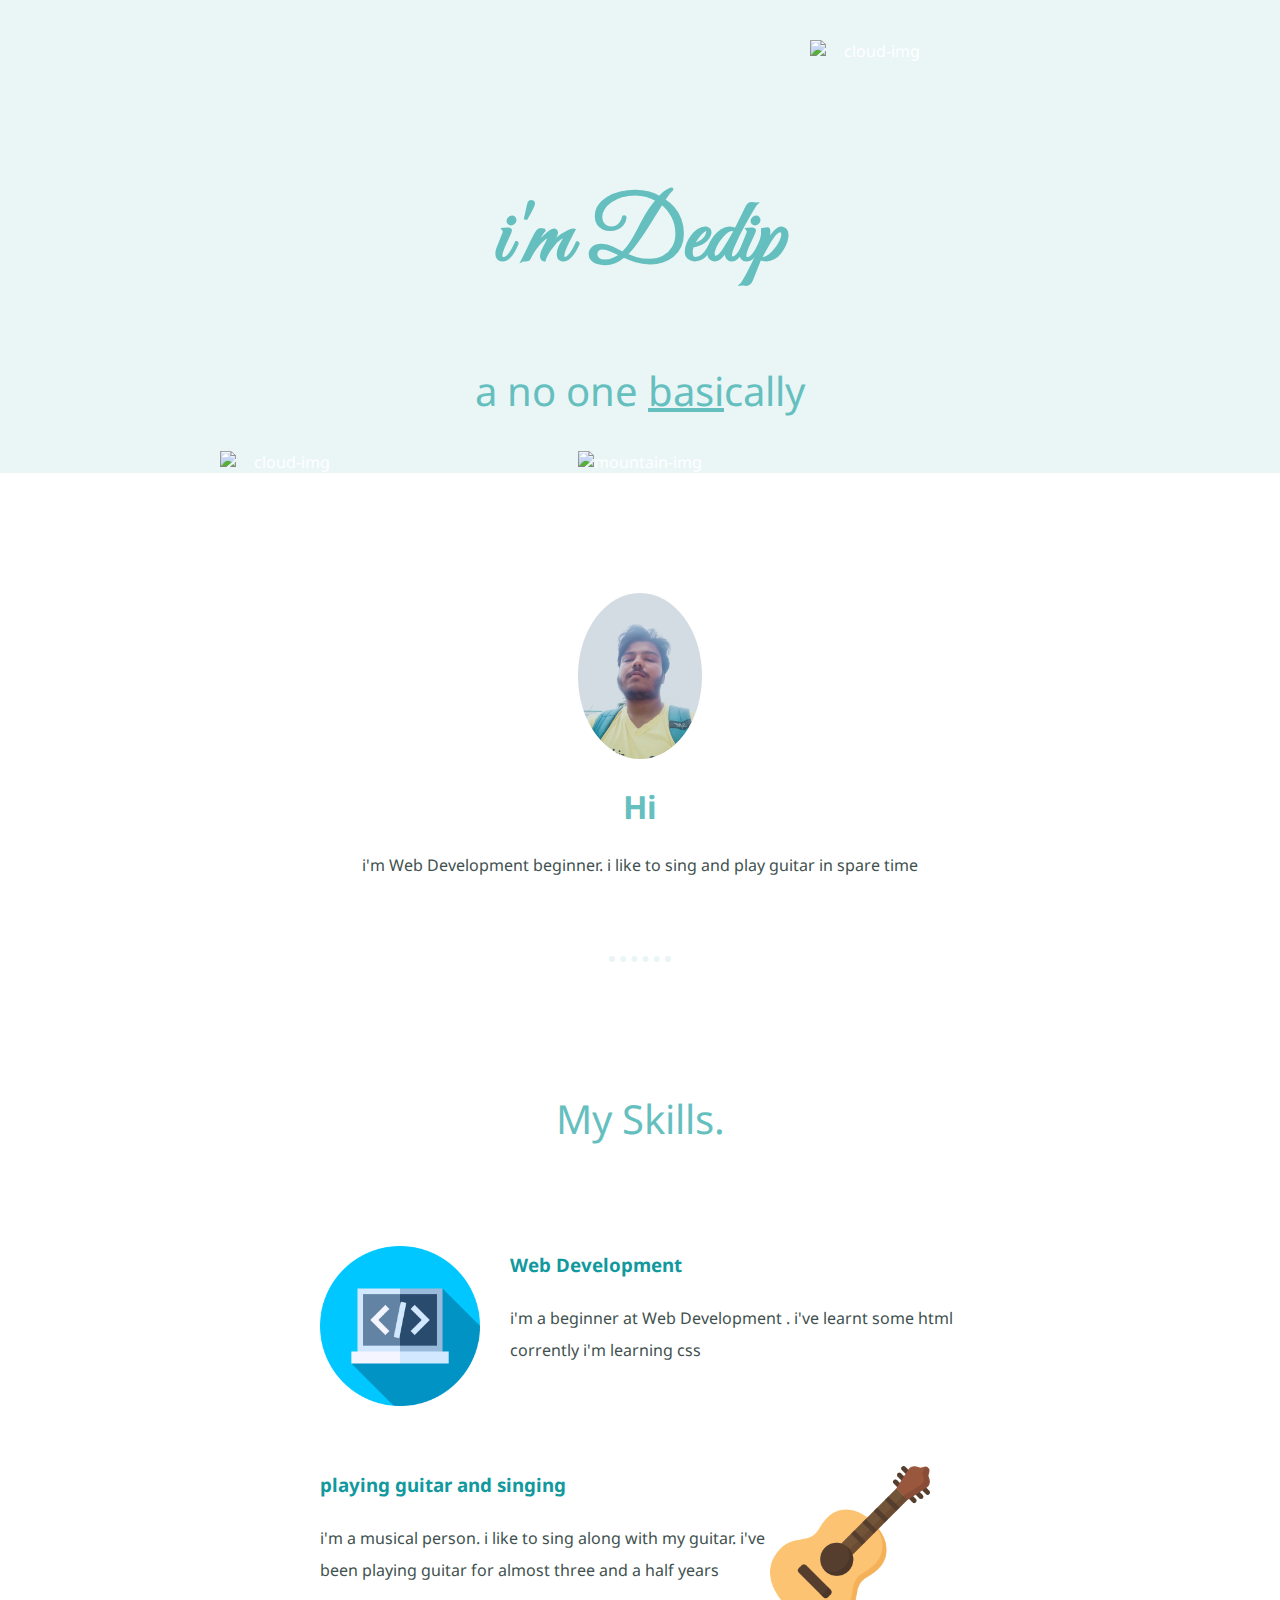
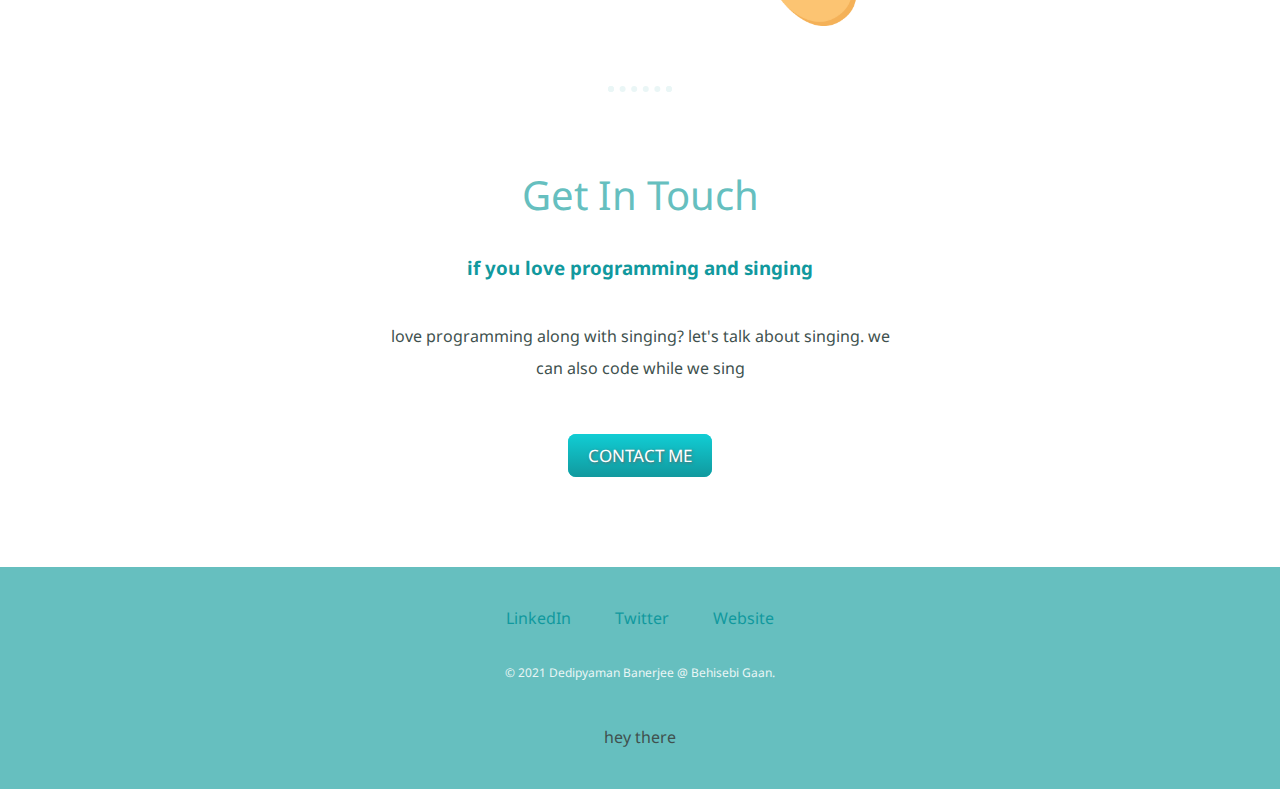
==== index.html @ 97896fbd "css-mysite" ====
<!DOCTYPE html>
<html lang="en" dir="ltr">

<head>
  <meta charset="utf-8">
  <title>Dedip Banerjee</title>
</head>
<link rel="stylesheet" href="styles.css">
<link rel="icon" href="favicon.ico">
<link rel="preconnect" href="https://fonts.gstatic.com">
<link href="https://fonts.googleapis.com/css2?family=Great+Vibes&family=Noto+Sans&family=Sacramento&display=swap" rel="stylesheet">

<body>

  <div class="top-container">
    <img class="top-cloud" src="Images/cloud.png" alt="cloud-img">
    <h1> i'm Dedip </h1>
    <h2>a no one <span class="pro"> basi</span>cally</h2>
    <img class="bottom-cloud" src="Images/cloud.png" alt="cloud-img">
    <img src="Images/mountain.png" alt="mountain-img">

  </div>
  <div class="middle-container">

    <div class="metirial">


      <img class="prf-pic" src="photo.jpg" alt="prf-pic">
      <h1>Hi</h1>

      <p class="intro">i'm Web Development beginner. i like to sing and play guitar in spare time</p>
      <hr>
    </div>

    <div class="My-skills">

      <h2>My Skills.</h2>
      <div class="skill-row">
        <img class="skill-pic" src="programming.png" alt="skill">
        <h3>Web Development</h3>
        <p class="skill-para">i'm a beginner at Web Development . i've learnt some html corrently i'm learning css</p>
      </div>
      <div class="skill-row">
        <img class="guitar" src="guitar.png" alt="guitar-pic">
        <h3>playing guitar and singing</h3>
        <p class="skill-para-2">i'm a musical person. i like to sing along with my guitar. i've been playing guitar for almost three and a half years </p>
      </div>
    </div>

    <hr>

    <div class="contact-me">
      <h2>Get In Touch</h2>
      <h3>if you love programming and singing</h3>
      <p class="programming-msg">love programming along with singing? let's talk about singing. we can also code while we sing</p>
      <a class="btn" href="dedipyaman1131@gmail.com">CONTACT ME</a>
    </div>
  </div>
  <div class="bottom-container">

    <a class="footer-link" href="https://www.linkedin.com/">LinkedIn</a>
    <a class="footer-link" href="https://twitter.com/Dedipyamanb/status/1276401774920777728?s=19">Twitter</a>
    <a class="footer-link" href="https://dedipyaman1131.github.io/CV/indexx.html">Website</a>
    <p class="copyright">© 2021 Dedipyaman Banerjee @ Behisebi Gaan.</p>


  <p> hey there</p>
</div>
---- styles.css ----
body {
  color: white;
  background-color: white;
  text-align: center;
  font-family: 'Noto Sans', sans-serif;
  margin-left: 0px;
  margin-right: 0px;
  margin-top: 0px;
  background-color: ;
}

p{
  color: #40514e;
  line-height: 2;
}
hr{
  width: 4%;
  border: dotted 6px;
  border-bottom: none;
  border-color: #EAF6F6;
  margin:75px auto;
}

h1 {
  color: #66BFBF;
}

h2 {
  font-size: 2.5rem;
  color: #66BFBF;
}

h3 {
  color: #11999E;
}

a {
  color: #11999E;
  font-family: 'Noto Sans', sans-serif;
  margin: 10px 20px;
  text-decoration: none;
}
a:hover{color: #EAF6F6;

}
.top-container
 h1 {
  margin: 50px auto 0 auto;
  font-family: 'Great Vibes', cursive;
  font-size: 5.62rem;
  line-height: 2;

}
.top-container{
  background-color: #EAF6F6;
}

h2 {
  font-size: 2.5rem;
  font-weight: normal;
}


.top-container {
  background-color: ;
  margin-left: 0px;
  margin-top: 0px;
  margin-right: 0px;
  padding: 100px 0 0 0;
}
.middle-container{
  margin:100px auto;
}


.metirial {
  padding: 20px;
}

.top-cloud {
  position: absolute;
  left: 800px;
  top: 30px;
  width: 10%;
  padding: 10px;
  margin-bottom: 30px;
}

.bottom-cloud {
  position: absolute;
  left: 220px;
  width: 10%;
}

.pro {
  text-decoration: underline;
}

.prf-pic {
  width: 10%;
  border-radius: 50%;
}

.skill-row {
  width: 50%;
  margin: 100px auto 100px auto;
  text-align: left;
  line-height: 2;
}
.skill-pic{
  width: 25%;
  float: left;
  margin-right: 30px;
}
.guitar{width:25%;
  float: right;
  margin-right: 30px;
}

}
.intro{
  width: 30%;
  margin: auto;
  margin-top: 50px;
}
.programming-msg{
  width: 40%;
  margin: 40px auto 60px;
}
.btn {
  background: #11cdd4;
  background-image: -webkit-linear-gradient(top, #11cdd4, #11999e);
  background-image: -moz-linear-gradient(top, #11cdd4, #11999e);
  background-image: -ms-linear-gradient(top, #11cdd4, #11999e);
  background-image: -o-linear-gradient(top, #11cdd4, #11999e);
  background-image: linear-gradient(to bottom, #11cdd4, #11999e);
  -webkit-border-radius: 8;
  -moz-border-radius: 8;
  border-radius: 8px;
  text-shadow: 1px 1px 3px #666666;
  font-family: 'Noto Sans', sans-serif;
  color: white;
  font-size: 17px;
  padding: 10px 20px 10px 20px;
  text-decoration: none;}
  .btn:hover {
  background: #30e3cb;
  background-image: -webkit-linear-gradient(top, #30e3cb, #2bc4ad);
  background-image: -moz-linear-gradient(top, #30e3cb, #2bc4ad);
  background-image: -ms-linear-gradient(top, #30e3cb, #2bc4ad);
  background-image: -o-linear-gradient(top, #30e3cb, #2bc4ad);
  background-image: linear-gradient(to bottom, #30e3cb, #2bc4ad);
  text-decoration: none;
}
.contact-me{
  margin-bottom: 50px;
}
.bottom-container{
  background-color: #66bfbf;
  padding: 40px 0 20px;
}
.copyright{
  color:#EAF6F6;
  font-size: 0.75rem;
  padding: 20px 0;
}
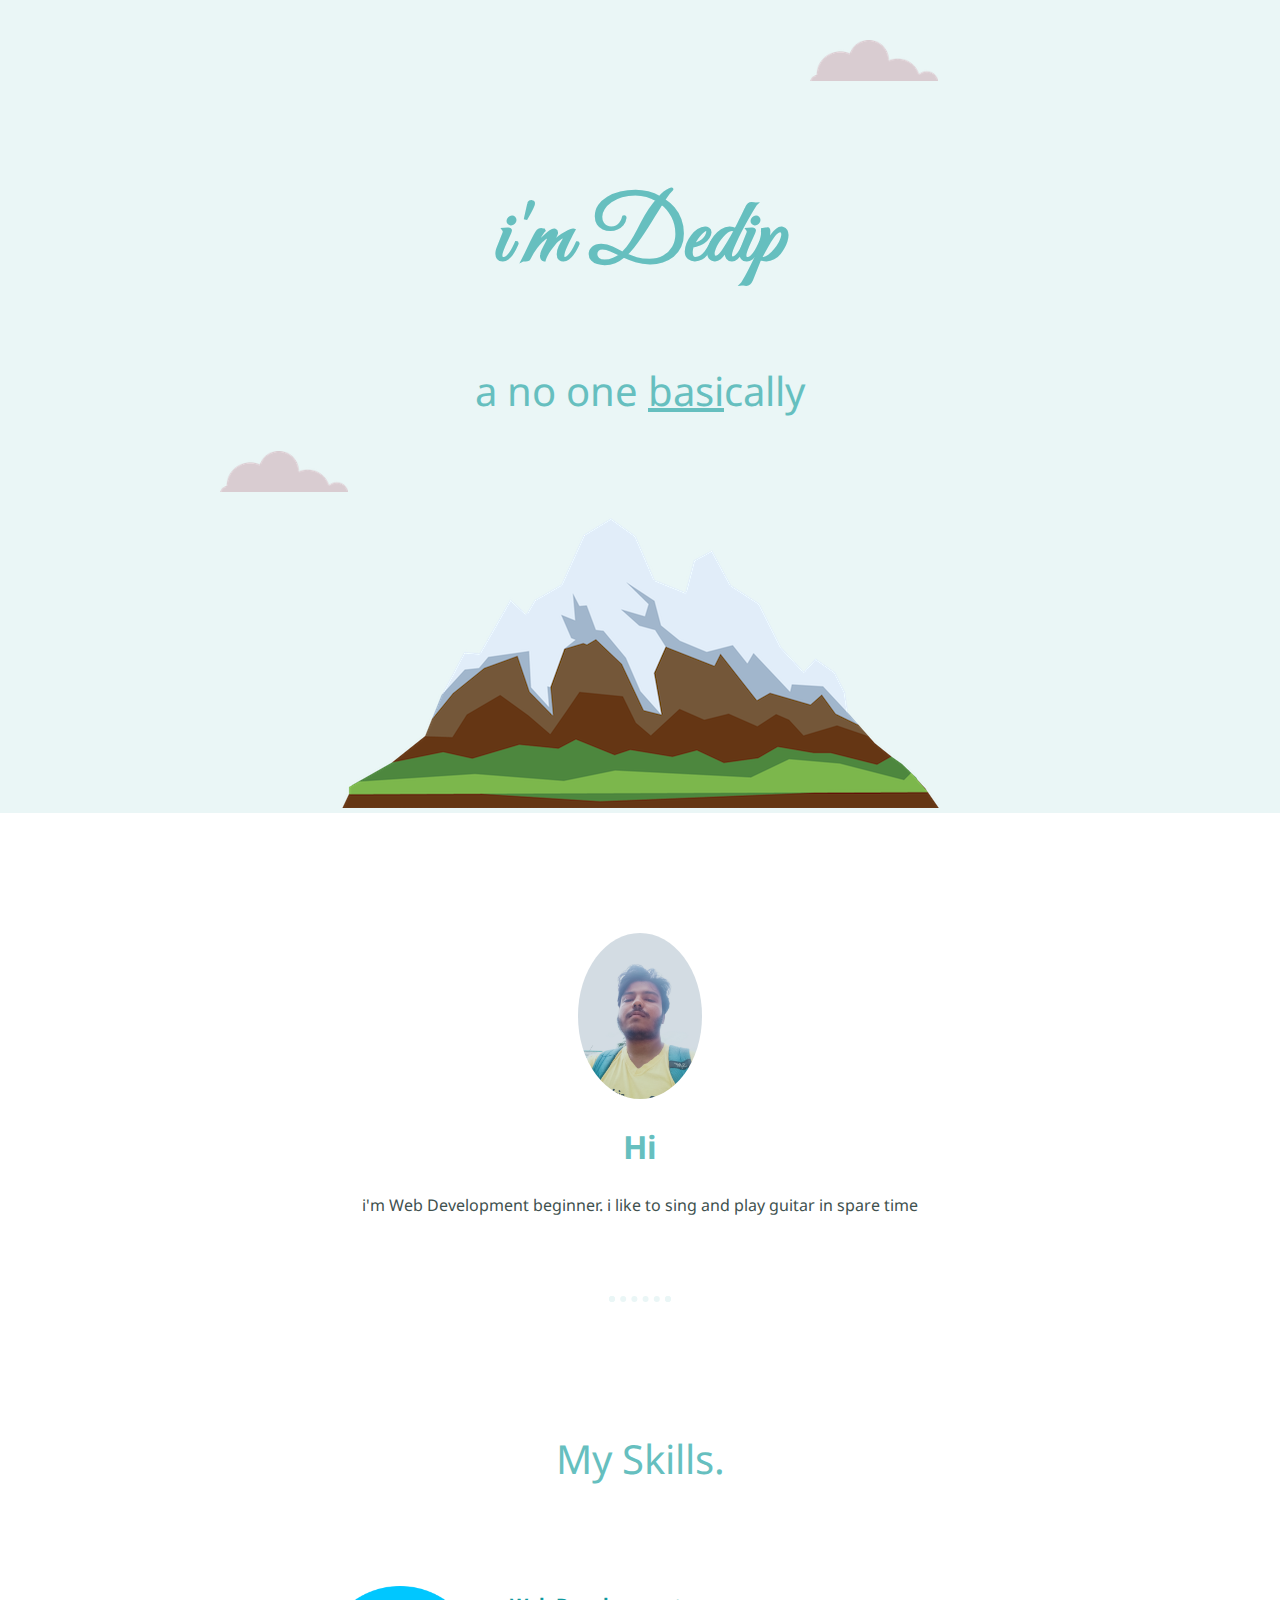
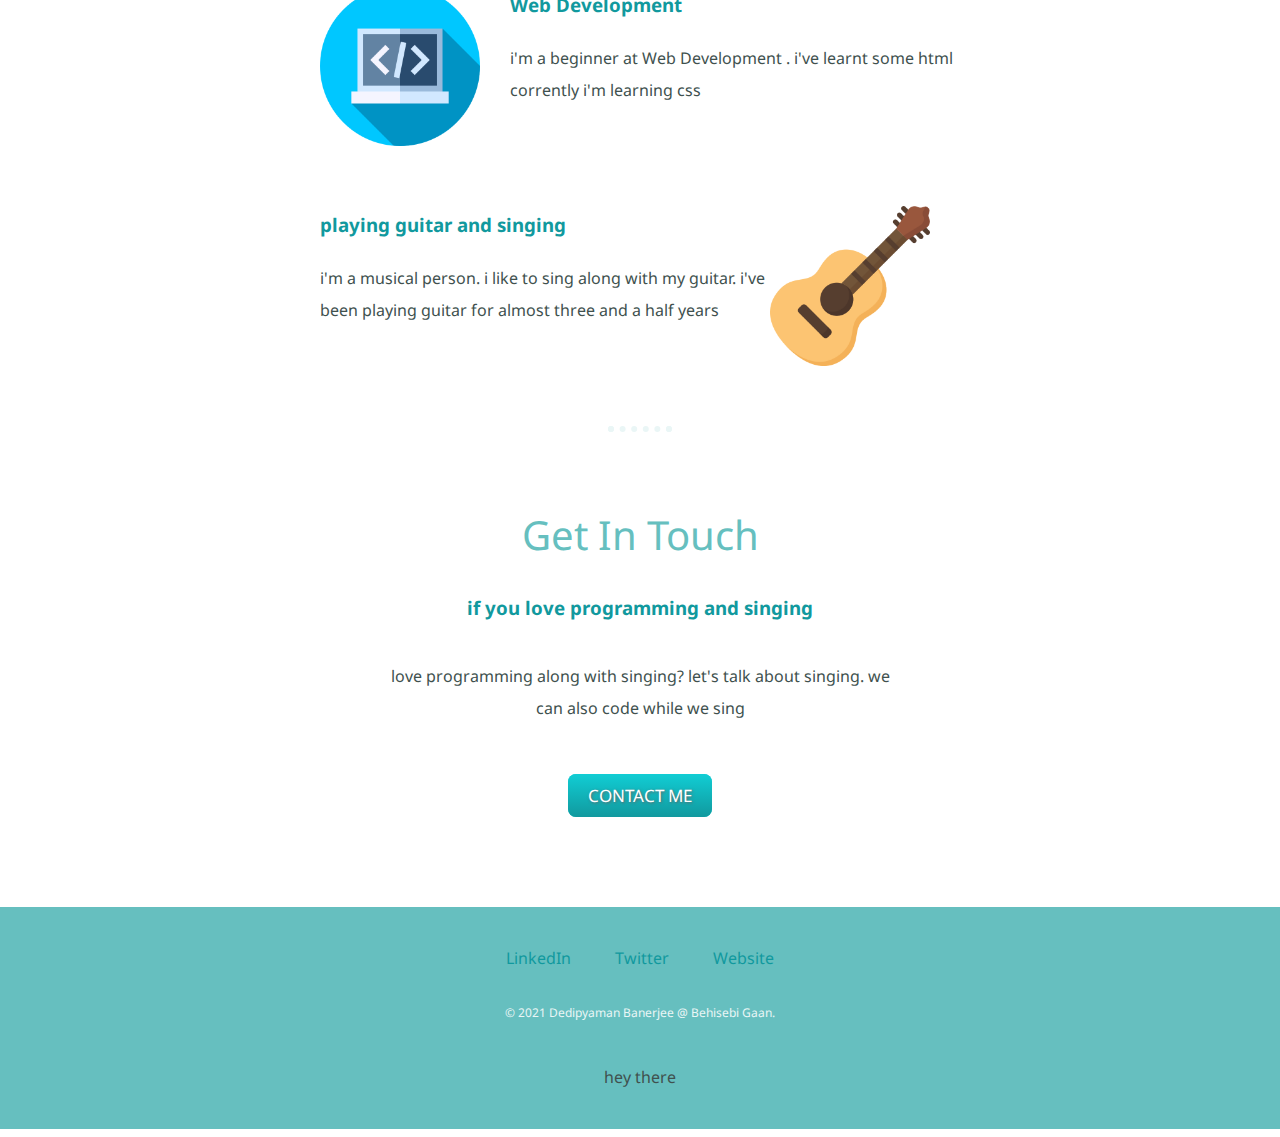
==== commit 8e6090ec: "Update index.html" ====
--- a/index.html
+++ b/index.html
@@ -13,11 +13,11 @@
 <body>
 
   <div class="top-container">
-    <img class="top-cloud" src="Images/cloud.png" alt="cloud-img">
+    <img class="top-cloud" src="cloud.png" alt="cloud-img">
     <h1> i'm Dedip </h1>
     <h2>a no one <span class="pro"> basi</span>cally</h2>
-    <img class="bottom-cloud" src="Images/cloud.png" alt="cloud-img">
-    <img src="Images/mountain.png" alt="mountain-img">
+    <img class="bottom-cloud" src="cloud.png" alt="cloud-img">
+    <img src="mountain.png" alt="mountain-img">
 
   </div>
   <div class="middle-container">
